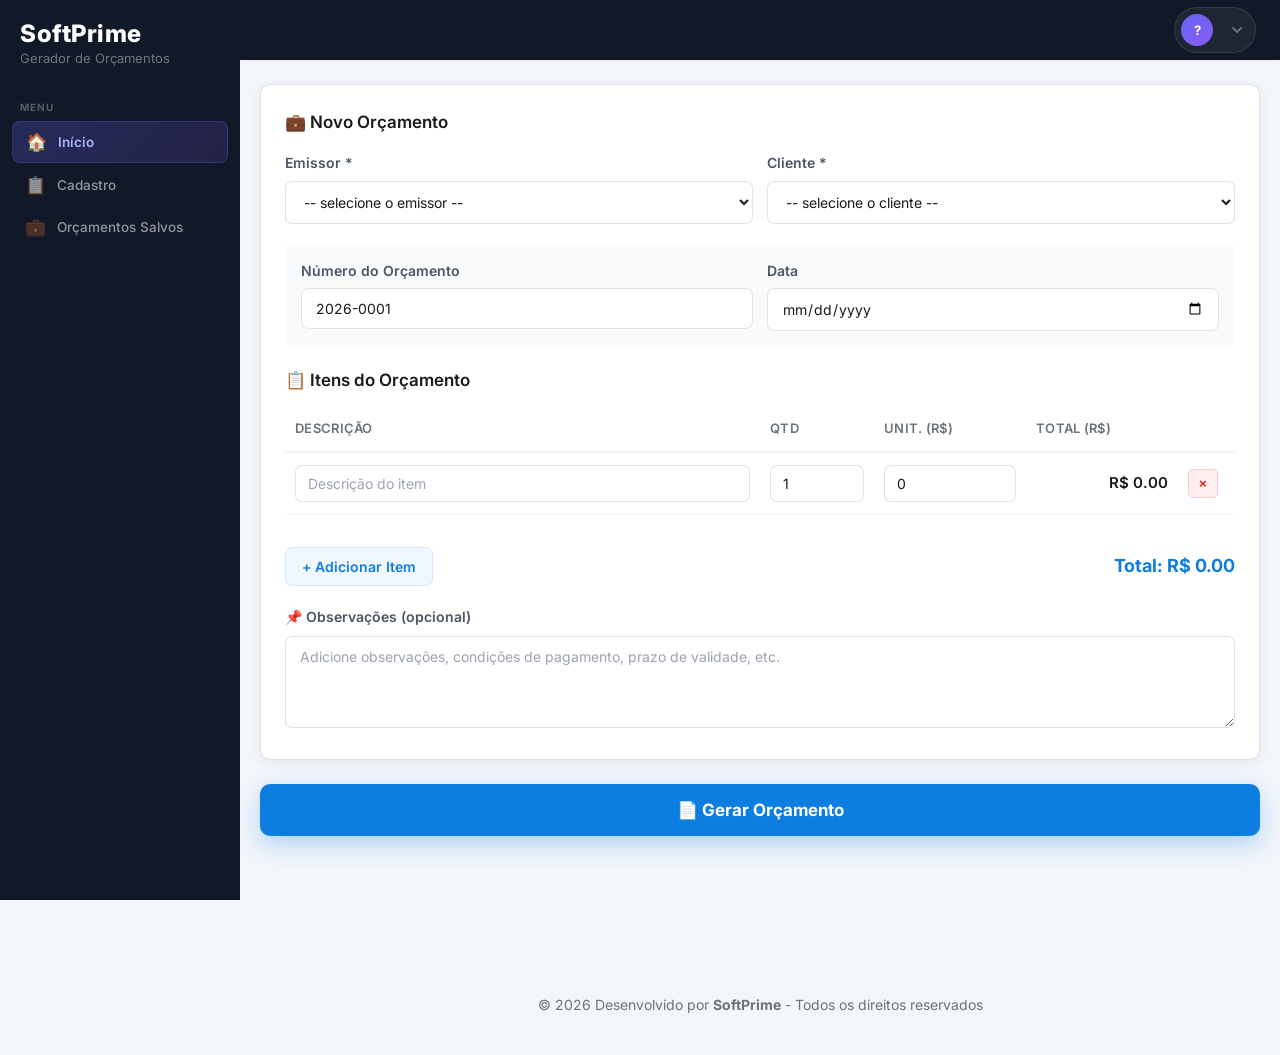
==== index.html @ 46380112 "fix: header mobile corrigido" ====
<!doctype html>
<html lang="pt-BR">
<head>
  <meta charset="utf-8" />
  <meta name="viewport" content="width=device-width,initial-scale=1" />
  <meta name="description" content="Gerador de Orçamentos Profissional - Crie orçamentos personalizados de forma rápida e fácil" />
  <meta name="theme-color" content="#0d7de0" />
  <title>Gerador de Orçamentos — SoftPrime</title>

  <link href="https://fonts.googleapis.com/css2?family=Inter:wght@300;400;500;600;700&display=swap" rel="stylesheet">
  <link rel="stylesheet" href="styles.css">
  <style>
    /* Neutraliza qualquer background branco do styles.css na sidebar */
    nav.sidebar, .sidebar, .sidebar * { background-color: transparent; }
    nav.sidebar, .sidebar { background: #111827 !important; }
  </style>

  <style>
    /* ============================================================
       RESET E BASE
    ============================================================ */
    * { box-sizing: border-box; }
    body { background: #f3f6fb; margin: 0; font-family: 'Inter', sans-serif; }

    /* ============================================================
       HEADER FIXO (topo fino — só no mobile / área de conteúdo)
    ============================================================ */
    .header {
      background: #111827;
      border-bottom: none;
      position: fixed;
      top: 0; left: 240px; right: 0;
      z-index: 350;
      height: 60px;
    }
    .header-row {
      display: flex;
      align-items: center;
      justify-content: space-between;
      padding: 0 24px;
      height: 100%;
    }
    .brand { display: flex; align-items: center; gap: 12px; }
    .logo { display: none; } /* logo fica na sidebar */
    .site-title {
      font-weight: 600;
      color: rgba(255,255,255,0.75);
      font-size: 15px;
    }
    .header-actions { display: flex; align-items: center; gap: 10px; }
    #userName { color: rgba(255,255,255,0.85); font-weight: 500; font-size: 14px; white-space: nowrap; }

    /* ---- Botão de perfil ---- */
    .profile-btn {
      display: inline-flex; align-items: center; gap: 9px;
      padding: 6px 12px 6px 6px;
      background: rgba(255,255,255,0.06); border: 1px solid rgba(255,255,255,0.10);
      border-radius: 30px; cursor: pointer; font-family: inherit;
      transition: all 0.2s; color: rgba(255,255,255,0.85);
    }
    .profile-btn:hover { background: rgba(255,255,255,0.10); border-color: rgba(255,255,255,0.2); }
    .profile-avatar {
      width: 32px; height: 32px; border-radius: 50%;
      background: linear-gradient(135deg, #6366f1, #8b5cf6);
      color: #fff; font-size: 13px; font-weight: 700;
      display: flex; align-items: center; justify-content: center;
      flex-shrink: 0; letter-spacing: -0.5px;
    }
    .profile-btn span#userName { font-size: 13.5px; font-weight: 600; max-width: 160px; overflow: hidden; text-overflow: ellipsis; white-space: nowrap; }
    .btn-ghost { background: transparent !important; color: rgba(255,255,255,0.6) !important; border: none !important; }
    .btn-ghost:hover { background: rgba(255,255,255,0.08) !important; color: #fff !important; }

    /* ---- Toggle senha no modal de perfil ---- */
    .pwd-toggle {
      position: absolute; right: 12px; top: 50%; transform: translateY(-50%);
      background: none; border: none; cursor: pointer; color: #9ca3af;
      padding: 4px; display: flex; align-items: center; transition: color 0.2s;
    }
    .pwd-toggle:hover { color: #374151; }

    /* ============================================================
       LAYOUT PRINCIPAL COM SIDEBAR ESTILO VISITECH
    ============================================================ */
    .app-layout {
      display: flex;
      padding-top: 60px;
      min-height: 100vh;
    }

    /* SIDEBAR — dark, fixa, estilo Visitech */
    .sidebar {
      width: 240px;
      min-width: 240px;
      background: #111827 !important;
      border-right: none;
      position: fixed;
      top: 0; left: 0; bottom: 0;
      display: flex;
      flex-direction: column;
      z-index: 300;
      overflow-y: auto;
    }

    /* Logo dentro da sidebar */
    .sidebar-brand {
      display: flex;
      align-items: center;
      gap: 12px;
      padding: 20px 20px 16px;
      border-bottom: none;
      flex-shrink: 0;
    }
    .sidebar-logo-icon {
      width: 42px; height: 42px;
      background: linear-gradient(135deg, #6366f1, #8b5cf6);
      border-radius: 10px;
      display: flex; align-items: center; justify-content: center;
      font-size: 20px;
      box-shadow: 0 4px 14px rgba(99,102,241,0.4);
      flex-shrink: 0;
    }
    .sidebar-logo-text { line-height: 1.2; }
    .sidebar-logo-text strong {
      display: block; font-size: 15px; font-weight: 800;
      color: #fff; letter-spacing: 0.5px;
    }
    .sidebar-logo-text small {
      font-size: 11px; color: rgba(255,255,255,0.4); font-weight: 400;
    }

    .sidebar-nav { padding: 16px 12px; flex: 1; }
    .sidebar-section-label {
      font-size: 10px; font-weight: 700;
      color: rgba(255,255,255,0.3);
      text-transform: uppercase; letter-spacing: 1px;
      padding: 0 8px; margin-bottom: 6px; margin-top: 16px;
    }
    .sidebar-section-label:first-child { margin-top: 0; }

    .sidebar-btn {
      display: flex; align-items: center; gap: 11px;
      width: 100%; padding: 10px 12px; border-radius: 8px;
      border: none; background: transparent;
      color: rgba(255,255,255,0.55);
      font-size: 13.5px; font-weight: 500; cursor: pointer;
      font-family: inherit; transition: all 0.18s; text-align: left;
      margin-bottom: 2px;
    }
    .sidebar-btn:hover {
      background: rgba(255,255,255,0.07);
      color: rgba(255,255,255,0.9);
    }
    .sidebar-btn.active {
      background: linear-gradient(135deg, rgba(99,102,241,0.25), rgba(139,92,246,0.15));
      color: #a5b4fc;
      font-weight: 600;
      border: 1px solid rgba(99,102,241,0.25);
    }
    .nav-icon { font-size: 17px; width: 22px; text-align: center; flex-shrink: 0; }

    /* Perfil na base da sidebar */
    .sidebar-footer {
      padding: 14px 16px;
      border-top: 1px solid rgba(255,255,255,0.06);
      display: flex; align-items: center; gap: 10px;
      flex-shrink: 0;
    }
    .sidebar-footer-avatar {
      width: 36px; height: 36px; border-radius: 50%;
      background: linear-gradient(135deg, #6366f1, #8b5cf6);
      color: #fff; font-size: 13px; font-weight: 700;
      display: flex; align-items: center; justify-content: center;
      flex-shrink: 0;
    }
    .sidebar-footer-info { flex: 1; min-width: 0; }
    .sidebar-footer-name {
      font-size: 13px; font-weight: 600; color: rgba(255,255,255,0.85);
      white-space: nowrap; overflow: hidden; text-overflow: ellipsis;
    }
    .sidebar-footer-role {
      font-size: 11px; color: rgba(255,255,255,0.35);
    }
    .sidebar-logout-btn {
      background: none; border: none; cursor: pointer;
      color: rgba(255,255,255,0.35); font-size: 16px; padding: 4px;
      transition: color 0.2s; border-radius: 6px; flex-shrink: 0;
    }
    .sidebar-logout-btn:hover { color: #f87171; background: rgba(248,113,113,0.1); }

    /* CONTEÚDO */
    .main-content { margin-left: 240px; flex: 1; min-width: 0; }

    /* TELAS (SPA) */
    .screen { display: none; padding: 24px 20px 48px; max-width: 1100px; margin: 0 auto; }
    .screen.active { display: block; }

    /* ============================================================
       BOTÕES
    ============================================================ */
    .btn {
      display: inline-flex; align-items: center; justify-content: center; gap: 6px;
      padding: 10px 16px; border-radius: 7px; border: 1px solid rgba(20,30,40,0.12);
      background: #fff; color: #1a1a1a; font-weight: 600; font-size: 14px;
      cursor: pointer; transition: all 0.2s ease; font-family: inherit; white-space: nowrap;
    }
    .btn:hover { transform: translateY(-1px); box-shadow: 0 4px 20px rgba(20,30,40,0.12); }
    .btn-ghost  { background: transparent; }
    .btn-ghost:hover { background: #f9fafb; }
    .btn-outline:hover { border-color: #0d7de0; color: #0d7de0; }
    .btn-primary { background: #0d7de0; color: #fff; border: none; box-shadow: 0 4px 12px rgba(13,125,224,0.25); }
    .btn-primary:hover { background: #0a5fb8; box-shadow: 0 6px 20px rgba(13,125,224,0.35); }

    /* ============================================================
       CARDS
    ============================================================ */
    .card {
      background: #fff; border-radius: 10px; padding: 24px;
      border: 1px solid rgba(20,30,40,0.12);
      box-shadow: 0 2px 12px rgba(20,30,40,0.08); margin-bottom: 20px;
    }
    .card h4 { margin: 0 0 16px; font-size: 17px; font-weight: 600; color: #1a1a1a; }

    /* ============================================================
       FORMULÁRIOS
    ============================================================ */
    .form-grid { display: grid; grid-template-columns: repeat(2,1fr); gap: 14px; }
    .form-grid > div { position: relative; }
    .form-grid .full { grid-column: 1 / -1; }

    input, textarea, select {
      width: 100%; padding: 11px 14px; border-radius: 7px;
      border: 1.5px solid rgba(20,30,40,0.12); background: #fff;
      color: #1a1a1a; font-size: 14px; font-family: inherit; transition: all 0.2s ease;
    }
    input::placeholder, textarea::placeholder { color: #9ca3af; }
    input:focus, textarea:focus, select:focus {
      outline: none; border-color: #0d7de0;
      box-shadow: 0 0 0 3px rgba(13,125,224,0.10);
    }
    textarea { resize: vertical; min-height: 80px; }

    .form-actions { grid-column: 1/-1; display: flex; gap: 10px; margin-top: 8px; }
    .form-actions .btn { flex: 1; }

    .logo-section { margin-bottom: 20px; padding-bottom: 16px; border-bottom: 1px solid #e5e7eb; }
    .logo-section label { display: block; font-size: 14px; font-weight: 600; color: #374151; margin-bottom: 8px; }

    /* ============================================================
       DOIS FORMULÁRIOS LADO A LADO (tela início)
    ============================================================ */
    .two-col-forms { display: grid; grid-template-columns: 1fr 1fr; gap: 20px; }

    /* ============================================================
       HEADER AZUL (Cadastro e Orçamentos)
    ============================================================ */
    .screen-hero {
      background: linear-gradient(135deg, #0a1628 0%, #0d2b5e 55%, #0d7de0 100%);
      border-radius: 12px; padding: 28px 28px 24px; margin-bottom: 24px;
      position: relative; overflow: hidden;
    }
    .screen-hero::before {
      content: ''; position: absolute; top: -30px; right: -30px;
      width: 160px; height: 160px;
      background: radial-gradient(circle, rgba(255,255,255,0.06) 0%, transparent 70%);
      border-radius: 50%;
    }
    .screen-hero h2 { color: #fff; font-size: 22px; font-weight: 700; margin: 0 0 4px; position: relative; z-index: 1; }
    .screen-hero p  { color: rgba(180,210,255,0.8); font-size: 13px; margin: 0; position: relative; z-index: 1; }
    .hero-stats { display: flex; gap: 12px; margin-top: 18px; position: relative; z-index: 1; flex-wrap: wrap; }
    .hero-stat { background: rgba(255,255,255,0.10); border: 1px solid rgba(255,255,255,0.13); border-radius: 10px; padding: 10px 20px; }
    .hero-stat-value { color: #fff; font-size: 20px; font-weight: 700; }
    .hero-stat-label { color: rgba(180,210,255,0.7); font-size: 11px; margin-top: 2px; }

    /* ============================================================
       LISTAS DE CADASTRO
    ============================================================ */
    .cadastro-grid { display: grid; grid-template-columns: 1fr 1fr; gap: 20px; }

    .list { list-style: none; padding: 0; margin: 0; }
    .list li {
      padding: 14px 16px; border-radius: 8px;
      border: 1px solid rgba(20,30,40,0.10); margin-bottom: 10px;
      background: #fff; display: flex; justify-content: space-between;
      align-items: flex-start; gap: 12px; transition: all 0.2s ease;
    }
    .list li:hover { box-shadow: 0 2px 12px rgba(20,30,40,0.08); border-color: #d1d5db; }
    .list li strong { display: block; font-size: 14px; margin-bottom: 3px; color: #1a1a1a; }
    .list li .meta { color: #6b7278; font-size: 13px; }
    .list li .quote-actions { display: flex; gap: 6px; flex-wrap: wrap; flex-shrink: 0; }
    .list li button { font-size: 13px; padding: 6px 11px; }

    /* ============================================================
       TELA ORÇAMENTOS — layout dois cols
    ============================================================ */
    .quotes-layout { display: grid; grid-template-columns: 240px 1fr; gap: 20px; align-items: flex-start; }

    .qs-filters-card {
      background: #fff; border: 1px solid rgba(20,30,40,0.12);
      border-radius: 10px; padding: 18px;
      box-shadow: 0 2px 12px rgba(20,30,40,0.08); margin-bottom: 14px;
    }
    .qs-filter-title { font-size: 11px; font-weight: 700; color: #64748b; text-transform: uppercase; letter-spacing: 0.6px; margin-bottom: 10px; }

    .sp-filter-chips { display: flex; flex-direction: column; gap: 6px; }
    .sp-chip {
      padding: 5px 12px; background: #fff; border: 1.5px solid #e2e8f0;
      border-radius: 20px; font-size: 12px; font-weight: 500; color: #475569;
      cursor: pointer; transition: all 0.15s; font-family: inherit;
      white-space: normal; word-break: break-word; text-align: left;
      width: 100%; display: block;
    }
    .sp-chip:hover { border-color: #0d7de0; color: #0d7de0; }
    .sp-chip.active { background: #0d7de0; color: #fff; border-color: #0d7de0; box-shadow: 0 2px 8px rgba(13,125,224,0.25); }

    .sp-filter-clear {
      margin-top: 10px; padding: 7px 14px; background: #fee2e2; color: #dc2626;
      border: 1px solid #fecaca; border-radius: 8px; font-size: 12px; font-weight: 600;
      cursor: pointer; font-family: inherit; width: 100%;
    }
    .sp-filter-clear:hover { background: #fecaca; }

    .qs-search-card {
      background: #fff; border: 1px solid rgba(20,30,40,0.12);
      border-radius: 10px; padding: 14px 16px 10px; margin-bottom: 14px;
      box-shadow: 0 2px 12px rgba(20,30,40,0.08);
    }
    .sp-search-box {
      display: flex; align-items: center; background: #f9fafb;
      border: 1.5px solid #e2e8f0; border-radius: 10px; padding: 0 14px; gap: 8px; transition: all 0.2s;
    }
    .sp-search-box:focus-within { border-color: #0d7de0; box-shadow: 0 0 0 3px rgba(13,125,224,0.10); background: #fff; }
    .sp-search-box > span { color: #94a3b8; font-size: 15px; flex-shrink: 0; }
    .sp-search-input {
      flex: 1; border: none; outline: none; background: transparent;
      padding: 11px 0; font-size: 13.5px; color: #1e293b; font-family: inherit;
    }
    .sp-search-input::placeholder { color: #94a3b8; }
    .sp-search-clear { background: none; border: none; color: #94a3b8; cursor: pointer; font-size: 13px; padding: 3px 5px; border-radius: 4px; display: none; }
    .sp-search-clear:hover { color: #475569; background: #f1f5f9; }
    .sp-results-info { margin-top: 8px; font-size: 11.5px; color: #94a3b8; min-height: 16px; }

    .sp-empty {
      display: flex; flex-direction: column; align-items: center;
      justify-content: center; padding: 60px 20px; color: #94a3b8; text-align: center; gap: 12px;
      background: #fff; border-radius: 10px; border: 1px solid rgba(20,30,40,0.10);
    }
    .sp-empty-icon { width: 64px; height: 64px; background: #f8fafc; border: 2px dashed #e2e8f0; border-radius: 16px; display: flex; align-items: center; justify-content: center; font-size: 28px; }
    .sp-empty h4 { margin: 0; font-size: 15px; color: #64748b; font-weight: 600; }
    .sp-empty p  { margin: 0; font-size: 13px; }

    .sp-card {
      background: #fff; border: 1.5px solid #e8edf5; border-radius: 12px;
      padding: 16px 18px; margin-bottom: 10px; cursor: pointer;
      transition: all 0.22s; position: relative; overflow: hidden;
    }
    .sp-card::before { content: ''; position: absolute; left: 0; top: 0; bottom: 0; width: 3px; background: linear-gradient(180deg,#0d7de0,#0a5fb8); border-radius: 3px 0 0 3px; transform: scaleY(0); transition: transform 0.22s; }
    .sp-card:hover { border-color: #bfdbfe; box-shadow: 0 4px 20px rgba(13,125,224,0.10); transform: translateX(3px); }
    .sp-card:hover::before { transform: scaleY(1); }
    .sp-card-top { display: flex; align-items: center; justify-content: space-between; margin-bottom: 10px; }
    .sp-card-num { font-size: 13px; font-weight: 700; color: #0d7de0; }
    .sp-card-total { background: linear-gradient(135deg,#ecfdf5,#d1fae5); color: #065f46; font-size: 12px; font-weight: 700; padding: 3px 10px; border-radius: 20px; border: 1px solid #a7f3d0; }
    .sp-card-parties { display: flex; flex-direction: column; gap: 4px; margin-bottom: 10px; }
    .sp-card-party { display: flex; align-items: center; gap: 6px; font-size: 12.5px; }
    .sp-card-party-label { color: #94a3b8; font-size: 10.5px; font-weight: 600; text-transform: uppercase; letter-spacing: 0.5px; min-width: 32px; }
    .sp-card-party-name { color: #1e293b; font-weight: 500; white-space: nowrap; overflow: hidden; text-overflow: ellipsis; max-width: 380px; }
    .sp-card-footer { display: flex; align-items: center; justify-content: space-between; }
    .sp-card-date { font-size: 11px; color: #94a3b8; }
    .sp-card-btns { display: flex; gap: 4px; }
    .sp-card-btn { padding: 5px 9px; font-size: 11px; font-weight: 600; border-radius: 6px; border: 1px solid #e2e8f0; background: #f8fafc; color: #475569; cursor: pointer; transition: all 0.15s; font-family: inherit; }
    .sp-card-btn:hover { background: #e2e8f0; color: #1e293b; }
    .sp-card-btn.view { color: #0d7de0; border-color: #bfdbfe; background: #eff6ff; }
    .sp-card-btn.view:hover { background: #dbeafe; }
    .sp-card-btn.del { color: #dc2626; border-color: #fecaca; background: #fff5f5; }
    .sp-card-btn.del:hover { background: #fee2e2; }

    /* ============================================================
       ITENS DO ORÇAMENTO
    ============================================================ */
    .items-wrap { margin-top: 16px; }
    .items-table { width: 100%; border-collapse: collapse; margin-bottom: 16px; }
    .items-table thead th { font-weight: 600; text-align: left; padding: 12px 10px; color: #6b7278; border-bottom: 2px solid #f3f4f6; font-size: 13px; text-transform: uppercase; letter-spacing: 0.3px; }
    .items-table td { padding: 12px 10px; border-bottom: 1px solid #f3f4f6; vertical-align: middle; }
    .items-table input { padding: 9px 12px; font-size: 14px; }
    .items-table td:nth-child(4) { text-align: right; font-weight: 600; }
    .items-table .del-item { background: #fee; color: #dc2626; border: 1px solid #fecaca; padding: 6px 10px; border-radius: 5px; cursor: pointer; font-weight: 600; }
    .items-table .del-item:hover { background: #fecaca; }

    .row-between { display: flex; align-items: center; justify-content: space-between; margin-top: 16px; gap: 16px; flex-wrap: wrap; }
    .total { font-size: 18px; font-weight: 700; color: #0d7de0; }

    .generate-wrap { margin: 24px 0 32px; }
    .btn-generate { width: 100%; padding: 16px 24px; border-radius: 10px; font-size: 17px; font-weight: 700; display: flex; align-items: center; justify-content: center; gap: 8px; box-shadow: 0 8px 24px rgba(13,125,224,0.3); }
    .btn-generate:hover { transform: translateY(-2px); box-shadow: 0 12px 32px rgba(13,125,224,0.4); }

    /* Oculta seção legada */
    .section-quotes-main { display: none !important; }
    #issuerCancelBtn, #clientCancelBtn, #cancelEditBtn { display: none; }

    /* ============================================================
       MODAL
    ============================================================ */
    .modal { position: fixed; inset: 0; display: flex; align-items: center; justify-content: center; background: rgba(0,0,0,0.5); z-index: 1000; padding: 20px; }
    .modal.hidden { display: none; }
    .modal-box { width: 100%; max-width: 900px; max-height: 90vh; overflow-y: auto; background: #fff; border-radius: 12px; padding: 24px; box-shadow: 0 20px 60px rgba(0,0,0,0.3); position: relative; }
    .modal-close { position: absolute; right: 16px; top: 16px; border: none; background: #f3f4f6; width: 32px; height: 32px; border-radius: 50%; font-size: 20px; cursor: pointer; display: flex; align-items: center; justify-content: center; }
    .modal-close:hover { background: #e5e7eb; }
    .modal-actions { margin-top: 20px; display: flex; gap: 10px; justify-content: flex-end; }

    /* ============================================================
       FOOTER
    ============================================================ */
    .footer { text-align: center; color: #6b7278; padding: 24px 16px; font-size: 14px; margin-top: 40px; border-top: none !important; }

    /* ============================================================
       RESPONSIVO
    ============================================================ */
    @media (max-width: 960px) {
      .header { left: 72px; }
      .sidebar { width: 72px; min-width: 72px; }
      .sidebar-btn span:not(.nav-icon) { display: none; }
      .sidebar-section-label { display: none; }
      .sidebar-btn { justify-content: center; padding: 10px; }
      .sidebar-brand { padding: 14px; justify-content: center; }
      .sidebar-logo-text { display: none; }
      .sidebar-footer-info { display: none; }
      .main-content { margin-left: 72px; }
      .two-col-forms, .cadastro-grid { grid-template-columns: 1fr; }
      .quotes-layout { grid-template-columns: 1fr; }
    }
    @media (max-width: 600px) {
      .header { left: 0 !important; height: 56px; z-index: 350; }
      .header-row { padding: 0 12px; }
      .app-layout { padding-top: 56px; }
      .profile-btn span#userName { display: none; }
      .profile-btn { padding: 6px 10px; gap: 6px; }
      .sidebar {
        display: flex !important;
        transform: translateX(-100%);
        transition: transform 0.3s ease;
        z-index: 400;
        width: 240px !important;
        min-width: 240px !important;
      }
      .sidebar.mobile-open { transform: translateX(0); }
      .sidebar-btn span:not(.nav-icon) { display: inline !important; }
      .sidebar-section-label { display: block !important; }
      .sidebar-btn { justify-content: flex-start !important; padding: 10px 14px !important; }
      .sidebar-brand { padding: 20px 16px !important; justify-content: flex-start !important; }
      .sidebar-logo-text { display: block !important; }
      .main-content { margin-left: 0; }
      .form-grid { grid-template-columns: 1fr; }
      .screen { padding: 16px 12px 40px; }
      .hamburger-btn {
        display: flex !important;
        align-items: center; justify-content: center;
        background: none; border: none; cursor: pointer;
        color: #fff; padding: 8px; margin-right: 8px; border-radius: 8px;
      }
      .hamburger-btn:hover { background: rgba(255,255,255,0.08); }
      .sidebar-overlay {
        display: block !important;
        position: fixed; inset: 0;
        background: rgba(0,0,0,0.55);
        z-index: 399; opacity: 0; pointer-events: none; transition: opacity 0.3s;
      }
      .sidebar-overlay.visible { opacity: 1; pointer-events: all; }
    }
    .hamburger-btn { display: none; }
    .sidebar-overlay { display: none; }
  </style>
</head>
<body>

  <!-- ========== HEADER (barra topo do conteúdo) ========== -->
  <header class="header">
    <div class="header-row">
      <div class="brand">
        <button class="hamburger-btn" id="hamburgerBtn" title="Menu">
          <svg width="22" height="22" viewBox="0 0 24 24" fill="none" stroke="currentColor" stroke-width="2.2" stroke-linecap="round">
            <line x1="3" y1="6" x2="21" y2="6"/><line x1="3" y1="12" x2="21" y2="12"/><line x1="3" y1="18" x2="21" y2="18"/>
          </svg>
        </button>
      </div>
      <div class="header-actions">
        <button class="profile-btn" id="profileBtn" title="Meu Perfil">
          <div class="profile-avatar" id="profileAvatar">?</div>
          <span id="userName"></span>
          <svg width="12" height="12" viewBox="0 0 12 12" fill="none" style="opacity:0.4;flex-shrink:0;">
            <path d="M2 4l4 4 4-4" stroke="currentColor" stroke-width="1.8" stroke-linecap="round" stroke-linejoin="round"/>
          </svg>
        </button>
      </div>
    </div>
  </header>

  <!-- ========== APP LAYOUT ========== -->
  <!-- Overlay mobile -->
  <div class="sidebar-overlay" id="sidebarOverlay"></div>

  <div class="app-layout">

    <!-- SIDEBAR ESTILO VISITECH -->
    <nav class="sidebar">

      <!-- Logo / Brand -->
      <div class="sidebar-brand">
        <div class="sidebar-logo-text">
          <strong style="font-size:24px;letter-spacing:0.5px;">SoftPrime</strong>
          <small style="font-size:13px;">Gerador de Orçamentos</small>
        </div>
      </div>

      <!-- Navegação -->
      <div class="sidebar-nav">
        <div class="sidebar-section-label">Menu</div>

        <button class="sidebar-btn active" id="navHome" onclick="showScreen('home')">
          <span class="nav-icon">🏠</span>
          <span>Início</span>
        </button>

        <button class="sidebar-btn" id="navCadastro" onclick="showScreen('cadastro')">
          <span class="nav-icon">📋</span>
          <span>Cadastro</span>
        </button>

        <button class="sidebar-btn" id="navOrcamentos" onclick="showScreen('orcamentos')">
          <span class="nav-icon">💼</span>
          <span>Orçamentos Salvos</span>
        </button>
      </div>

    </nav>

    <!-- CONTEÚDO -->
    <div class="main-content">

      <!-- ====================================================
           TELA: INÍCIO
      ==================================================== -->
      <div id="screenHome" class="screen active">

        <!-- Card: Novo Orçamento -->
        <div class="card">
          <h4>💼 Novo Orçamento</h4>
          <div class="form-grid" style="margin-bottom:20px;">
            <div>
              <label for="selectIssuer" style="display:block;margin-bottom:6px;font-weight:600;font-size:14px;color:#4b5563;">Emissor *</label>
              <select id="selectIssuer" required><option value="">-- selecione o emissor --</option></select>
            </div>
            <div>
              <label for="selectClient" style="display:block;margin-bottom:6px;font-weight:600;font-size:14px;color:#4b5563;">Cliente *</label>
              <select id="selectClient" required><option value="">-- selecione o cliente --</option></select>
            </div>
          </div>
          <div class="form-grid" style="margin-bottom:20px;padding:16px;background:#f9fafb;border-radius:8px;">
            <div>
              <label for="quoteNumber" style="display:block;margin-bottom:6px;font-weight:600;font-size:14px;color:#4b5563;">Número do Orçamento</label>
              <input id="quoteNumber" placeholder="Gerado automaticamente" readonly />
            </div>
            <div>
              <label for="quoteDate" style="display:block;margin-bottom:6px;font-weight:600;font-size:14px;color:#4b5563;">Data</label>
              <input id="quoteDate" type="date" placeholder="Data atual" />
            </div>
          </div>
          <div class="items-wrap">
            <h4 style="margin-bottom:12px;">📋 Itens do Orçamento</h4>
            <div style="overflow-x:auto;">
              <table class="items-table" id="itemsTable">
                <thead><tr>
                  <th style="width:50%">Descrição</th>
                  <th style="width:12%">Qtd</th>
                  <th style="width:16%">Unit. (R$)</th>
                  <th style="width:16%">Total (R$)</th>
                  <th style="width:6%"></th>
                </tr></thead>
                <tbody id="itemsBody"></tbody>
              </table>
            </div>
            <div class="row-between" style="margin-top:16px;">
              <button id="addItemBtn" class="btn" style="border-color:#d1e7ff;color:#0d7de0;background:#f0f7ff;">+ Adicionar Item</button>
              <div class="total">Total: R$ <strong><span id="grandTotal">0.00</span></strong></div>
            </div>
          </div>
          <div style="margin-top:20px;">
            <label for="notes" style="display:block;margin-bottom:8px;font-weight:600;font-size:14px;color:#4b5563;">📌 Observações (opcional)</label>
            <textarea id="notes" rows="4" placeholder="Adicione observações, condições de pagamento, prazo de validade, etc."></textarea>
          </div>
        </div>

        <div class="generate-wrap">
          <button id="saveQuoteBtn" class="btn btn-primary btn-generate">📄 Gerar Orçamento</button>
          <button id="cancelEditBtn" class="btn btn-outline" style="width:100%;margin-top:12px;">Cancelar Edição</button>
        </div>

        <!-- Seção oculta — mantida para compatibilidade com app.js -->
        <section class="card section-quotes-main">
          <ul id="quotesList" class="list"></ul>
          <input type="text" id="quotesSearch" style="display:none;" />
          <button id="clearSearch" style="display:none;"></button>
          <div id="filterResultsCount" style="display:none;"></div>
        </section>
      </div>

      <!-- ====================================================
           TELA: CADASTRO
      ==================================================== -->
      <div id="screenCadastro" class="screen">
        <div class="screen-hero">
          <h2>📋 Cadastro</h2>
          <p>Gerencie seus emissores e clientes cadastrados</p>
          <div class="hero-stats">
            <div class="hero-stat">
              <div class="hero-stat-value" id="totalIssuers">0</div>
              <div class="hero-stat-label">Emissores</div>
            </div>
            <div class="hero-stat">
              <div class="hero-stat-value" id="totalClients">0</div>
              <div class="hero-stat-label">Clientes</div>
            </div>
          </div>
        </div>

        <!-- Logo do Emissor — largura total, acima dos dois formulários -->
        <div class="card" style="margin-bottom:20px;">
          <h4>🖼️ Logotipo do Emissor</h4>
          <div class="logo-section" style="margin-top:8px;display:flex;align-items:center;gap:20px;flex-wrap:wrap;">
            <div>
              <label for="issuerLogo" style="font-size:13px;color:#6b7280;">Imagem até 4mb (PNG, JPG)</label>
              <input type="file" id="issuerLogo" accept="image/*" aria-label="Logotipo do emissor" style="margin-top:8px;display:block;" />
            </div>
            <div id="issuerLogoPreview" style="display:none;align-items:center;gap:10px;">
              <img id="issuerLogoImg" src="" alt="Logo preview" style="max-height:72px;max-width:220px;border-radius:6px;border:1px solid #e5e7eb;padding:4px;" />
              <button type="button" id="removeLogoBtn" style="color:#dc2626;background:none;border:none;cursor:pointer;font-size:13px;white-space:nowrap;">✕ Remover</button>
            </div>
          </div>
        </div>

        <div class="cadastro-grid">
          <!-- Coluna Emissor: form + lista -->
          <div>
            <!-- Form Emissor -->
            <div class="card" style="margin-bottom:16px;">
              <h4>📝 Dados do Emissor</h4>
              <form id="issuerForm" class="form-grid" autocomplete="off" style="margin-top:12px;">
                <div class="full"><input id="issuerName" placeholder="Nome / Razão social *" required aria-label="Nome do emissor" /></div>
                <div><input id="issuerCnpjCpf" placeholder="CPF / CNPJ" aria-label="CPF ou CNPJ do emissor" /></div>
                <div><input id="issuerPhone" placeholder="Telefone" type="tel" aria-label="Telefone do emissor" /></div>
                <div class="full"><textarea id="issuerAddress" placeholder="Endereço completo" rows="2" aria-label="Endereço do emissor"></textarea></div>
                <div class="form-actions">
                  <button id="issuerSubmitBtn" class="btn btn-primary" type="submit">Adicionar Emissor</button>
                  <button id="issuerCancelBtn" class="btn btn-outline" type="button">Cancelar</button>
                </div>
              </form>
            </div>
            <!-- Lista Emissores -->
            <div class="card" style="margin-bottom:0;">
              <h4>🏢 Emissores Cadastrados</h4>
              <ul id="issuerList" class="list"></ul>
            </div>
          </div>

          <!-- Coluna Cliente: form + lista -->
          <div>
            <!-- Form Cliente -->
            <div class="card" style="margin-bottom:16px;">
              <h4>👤 Dados do Cliente</h4>
              <form id="clientForm" class="form-grid" autocomplete="off" style="margin-top:12px;">
                <div class="full"><input id="clientName" placeholder="Nome / Empresa *" required aria-label="Nome do cliente" /></div>
                <div><input id="clientCnpjCpf" placeholder="CPF / CNPJ" aria-label="CPF ou CNPJ do cliente" /></div>
                <div><input id="clientPhone" placeholder="Telefone" type="tel" aria-label="Telefone do cliente" /></div>
                <div class="full"><textarea id="clientAddress" placeholder="Endereço completo" rows="2" aria-label="Endereço do cliente"></textarea></div>
                <div class="form-actions">
                  <button id="clientSubmitBtn" class="btn btn-primary" type="submit">Adicionar Cliente</button>
                  <button id="clientCancelBtn" class="btn btn-outline" type="button">Cancelar</button>
                </div>
              </form>
            </div>
            <!-- Lista Clientes -->
            <div class="card" style="margin-bottom:0;">
              <h4>👤 Clientes Cadastrados</h4>
              <ul id="clientList" class="list"></ul>
            </div>
          </div>
        </div>
      </div>

      <!-- ====================================================
           TELA: ORÇAMENTOS SALVOS
      ==================================================== -->
      <div id="screenOrcamentos" class="screen">
        <div class="screen-hero">
          <h2>💼 Orçamentos Salvos</h2>
          <p>Gerencie todos os seus orçamentos</p>
        </div>

        <div class="quotes-layout">
          <!-- Sidebar filtros -->
          <div>
            <div class="qs-filters-card">
              <div class="qs-filter-title">🏢 Filtrar por Emissor</div>
              <div class="sp-filter-chips" id="spIssuerChips"></div>
            </div>
            <div class="qs-filters-card">
              <div class="qs-filter-title">👤 Filtrar por Cliente</div>
              <div class="sp-filter-chips" id="spClientChips"></div>
            </div>
            <button class="sp-filter-clear" id="spFilterClear" style="display:none;">✕ Limpar filtros</button>
          </div>

          <!-- Lista -->
          <div>
            <div class="qs-search-card">
              <div class="sp-search-box">
                <span>🔍</span>
                <input type="text" class="sp-search-input" id="spSearch" placeholder="Pesquisar por número, cliente, emissor, valor (ex: 250)..." autocomplete="off" />
                <button class="sp-search-clear" id="spClear">✕</button>
              </div>
              <div class="sp-results-info" id="spResultsInfo"></div>
            </div>
            <div id="spList">
              <div class="sp-empty">
                <div class="sp-empty-icon">📭</div>
                <h4>Nenhum orçamento ainda</h4>
                <p>Crie seu primeiro orçamento na tela Início</p>
              </div>
            </div>
          </div>
        </div>
      </div>

      <footer class="footer">
        <p>© 2026 Desenvolvido por <strong>SoftPrime</strong> - Todos os direitos reservados</p>
      </footer>
    </div>
  </div>

  <!-- ========== DROPDOWN MENU PERFIL (estilo Visitech) ========== -->
  <div id="profileDropdown" style="
    display:none; position:fixed; top:60px; right:16px; z-index:9999;
    background:#1f2937; border:1px solid rgba(255,255,255,0.10);
    border-radius:12px; box-shadow:0 8px 32px rgba(0,0,0,0.45);
    min-width:220px; overflow:hidden;
    animation: dropIn 0.18s cubic-bezier(0.22,1,0.36,1) both;
  ">
    <style>
      @keyframes dropIn { from { opacity:0; transform:translateY(-8px) scale(0.97); } to { opacity:1; transform:translateY(0) scale(1); } }
      .pd-header { padding:14px 16px; background:linear-gradient(135deg,#6366f1,#8b5cf6); display:flex; align-items:center; gap:10px; }
      .pd-avatar { width:36px;height:36px;border-radius:50%;background:rgba(255,255,255,0.2);color:#fff;font-size:14px;font-weight:700;display:flex;align-items:center;justify-content:center;flex-shrink:0;border:2px solid rgba(255,255,255,0.3); }
      .pd-name { font-size:13.5px;font-weight:700;color:#fff;white-space:nowrap;overflow:hidden;text-overflow:ellipsis; }
      .pd-email { font-size:11px;color:rgba(255,255,255,0.65);white-space:nowrap;overflow:hidden;text-overflow:ellipsis;margin-top:1px; }
      .pd-divider { height:1px;background:rgba(255,255,255,0.07);margin:0; }
      .pd-item { display:flex;align-items:center;gap:12px;width:100%;padding:12px 16px;background:none;border:none;font-family:inherit;font-size:13.5px;font-weight:500;color:rgba(255,255,255,0.75);cursor:pointer;transition:all 0.15s;text-align:left; }
      .pd-item:hover { background:rgba(255,255,255,0.06);color:#fff; }
      .pd-item svg { flex-shrink:0;opacity:0.6; }
      .pd-item:hover svg { opacity:1; }
      .pd-item.danger { color:#f87171; }
      .pd-item.danger:hover { background:rgba(248,113,113,0.08);color:#fca5a5; }
      .pd-item.danger svg { opacity:0.7; }
    </style>

    <!-- Cabeçalho com gradiente -->
    <div class="pd-header">
      <div class="pd-avatar" id="pdAvatar">?</div>
      <div style="min-width:0;">
        <div class="pd-name" id="pdName">Carregando...</div>
        <div class="pd-email" id="pdEmail"></div>
      </div>
    </div>

    <div class="pd-divider"></div>

    <!-- Opção: Meu Perfil -->
    <button class="pd-item" id="pdProfileBtn">
      <svg width="16" height="16" viewBox="0 0 24 24" fill="none" stroke="currentColor" stroke-width="2"><circle cx="12" cy="8" r="4"/><path d="M4 20c0-4 3.6-7 8-7s8 3 8 7"/></svg>
      Meu Perfil
    </button>

    <div class="pd-divider"></div>

    <!-- Opção: Sair -->
    <button class="pd-item danger" id="logoutBtn">
      <svg width="16" height="16" viewBox="0 0 24 24" fill="none" stroke="currentColor" stroke-width="2"><path d="M9 21H5a2 2 0 0 1-2-2V5a2 2 0 0 1 2-2h4"/><polyline points="16 17 21 12 16 7"/><line x1="21" y1="12" x2="9" y2="12"/></svg>
      Sair da conta
    </button>
  </div>

  <!-- ========== MODAL DE PERFIL ========== -->
  <div id="profileModal" class="modal hidden" role="dialog" aria-label="Meu Perfil">
    <div class="modal-box" style="max-width:480px;">
      <button class="modal-close" id="closeProfileModal">×</button>

      <!-- Header do perfil com gradiente -->
      <div style="margin:-24px -24px 24px;padding:28px 24px 24px;background:linear-gradient(135deg,#6366f1,#8b5cf6);border-radius:12px 12px 0 0;display:flex;align-items:center;gap:16px;">
        <div id="profileModalAvatar" style="width:64px;height:64px;border-radius:50%;background:rgba(255,255,255,0.2);color:#fff;font-size:24px;font-weight:700;display:flex;align-items:center;justify-content:center;flex-shrink:0;border:2px solid rgba(255,255,255,0.35);">?</div>
        <div>
          <div id="profileModalName" style="font-size:18px;font-weight:700;color:#fff;margin-bottom:3px;">Carregando...</div>
          <div id="profileModalEmail" style="font-size:13px;color:rgba(255,255,255,0.7);"></div>
        </div>
      </div>

      <!-- Seção: Alterar Nome de Usuário -->
      <div style="margin-bottom:20px;">
        <h4 style="font-size:13px;font-weight:700;color:#6366f1;margin:0 0 10px;text-transform:uppercase;letter-spacing:0.5px;">✏️ Nome de Usuário</h4>
        <div style="display:flex;gap:10px;">
          <input type="text" id="newUsernameInput" placeholder="Novo nome de usuário" style="flex:1;" />
          <button class="btn btn-primary" id="saveUsernameBtn" style="white-space:nowrap;padding:10px 16px;background:linear-gradient(135deg,#6366f1,#8b5cf6);border:none;">Salvar</button>
        </div>
        <div id="usernameMsg" style="margin-top:8px;font-size:13px;display:none;padding:8px 12px;border-radius:6px;"></div>
      </div>

      <div style="border-top:1px solid #f1f5f9;margin-bottom:20px;"></div>

      <!-- Seção: Alterar Senha -->
      <div style="margin-bottom:8px;">
        <h4 style="font-size:13px;font-weight:700;color:#6366f1;margin:0 0 10px;text-transform:uppercase;letter-spacing:0.5px;">🔑 Alterar Senha</h4>
        <div style="display:flex;flex-direction:column;gap:10px;">
          <div style="position:relative;">
            <input type="password" id="newPasswordInput" placeholder="Nova senha (mínimo 6 caracteres)" style="width:100%;padding-right:44px;" />
            <button type="button" class="pwd-toggle" onclick="togglePwd('newPasswordInput',this)" title="Mostrar/ocultar">
              <svg width="18" height="18" viewBox="0 0 24 24" fill="none" stroke="currentColor" stroke-width="2"><path d="M1 12s4-8 11-8 11 8 11 8-4 8-11 8-11-8-11-8z"/><circle cx="12" cy="12" r="3"/></svg>
            </button>
          </div>
          <div style="position:relative;">
            <input type="password" id="confirmPasswordInput" placeholder="Confirmar nova senha" style="width:100%;padding-right:44px;" />
            <button type="button" class="pwd-toggle" onclick="togglePwd('confirmPasswordInput',this)" title="Mostrar/ocultar">
              <svg width="18" height="18" viewBox="0 0 24 24" fill="none" stroke="currentColor" stroke-width="2"><path d="M1 12s4-8 11-8 11 8 11 8-4 8-11 8-11-8-11-8z"/><circle cx="12" cy="12" r="3"/></svg>
            </button>
          </div>
          <button class="btn btn-primary" id="savePasswordBtn" style="width:100%;padding:12px;">🔒 Alterar Senha</button>
        </div>
        <div id="passwordMsg" style="margin-top:10px;font-size:13px;display:none;padding:8px 12px;border-radius:6px;"></div>
      </div>
    </div>
  </div>


  <div id="previewModal" class="modal hidden" role="dialog">
    <div class="modal-box">
      <button id="closePreview" class="modal-close">×</button>
      <h3 style="margin-bottom:20px;font-size:20px;">Visualização do Orçamento</h3>
      <div id="previewArea" style="border:1px solid #e5e7eb;padding:20px;border-radius:8px;background:#fff;"></div>
      <div class="modal-actions">
        <button id="printBtn" class="btn btn-primary">🖨️ Imprimir / Salvar PDF</button>
      </div>
    </div>
  </div>

  <script src="https://cdn.jsdelivr.net/npm/@supabase/supabase-js@2"></script>
  <script src="config.js"></script>
  <script src="auth.js"></script>

  <script>
    window.addEventListener('DOMContentLoaded', () => {
      const logoutBtn = document.getElementById('logoutBtn');
      if (logoutBtn) {
        logoutBtn.onclick = async (e) => {
          e.preventDefault();
          if (!confirm('Deseja realmente sair?')) return;
          await window.authManager.signOut();
        };
      }

      // Fecha modais com a tecla Esc
      document.addEventListener('keydown', (e) => {
        if (e.key !== 'Escape') return;
        const previewModal = document.getElementById('previewModal');
        if (previewModal && !previewModal.classList.contains('hidden')) {
          previewModal.classList.add('hidden');
          return;
        }
        const profileModal = document.getElementById('profileModal');
        if (profileModal && !profileModal.classList.contains('hidden')) {
          profileModal.classList.add('hidden');
        }
      });
    });
  </script>

  <script src="app.js"></script>

  <script>
    // ===================================================
    // NAVEGAÇÃO SPA
    // ===================================================
    function showScreen(name) {
      document.querySelectorAll('.screen').forEach(s => s.classList.remove('active'));
      document.querySelectorAll('.sidebar-btn').forEach(b => b.classList.remove('active'));

      const id = 'screen' + name.charAt(0).toUpperCase() + name.slice(1);
      const el = document.getElementById(id);
      if (el) el.classList.add('active');

      const navId = 'nav' + name.charAt(0).toUpperCase() + name.slice(1);
      const navEl = document.getElementById(navId);
      if (navEl) navEl.classList.add('active');

      window.scrollTo(0, 0);

      if (name === 'orcamentos') renderPanel();
      if (name === 'cadastro')   renderCadastroStats();
    }

    // ===================================================
    // ESTATÍSTICAS DO CADASTRO
    // ===================================================
    function renderCadastroStats() {
      if (typeof store === 'undefined') return;
      const ti = document.getElementById('totalIssuers');
      const tc = document.getElementById('totalClients');
      if (ti) ti.textContent = (store.issuers || []).length;
      if (tc) tc.textContent = (store.clients || []).length;
    }

    // Após adicionar emissor ou cliente, atualiza stats
    document.addEventListener('click', e => {
      if (e.target && (e.target.id === 'issuerSubmitBtn' || e.target.id === 'clientSubmitBtn')) {
        setTimeout(renderCadastroStats, 300);
      }
    });

    // Ao clicar em Editar emissor ou cliente: garante que a tela Cadastro está ativa
    // e depois faz scroll até o formulário correspondente
    document.addEventListener('click', e => {
      const btn = e.target.closest ? e.target.closest('.edit-issuer, .edit-client') : null;
      if (!btn) return;
      const isCadastroActive = document.getElementById('screenCadastro')?.classList.contains('active');
      if (!isCadastroActive) {
        showScreen('cadastro');
      }
      // Scroll suave até o formulário após breve delay
      setTimeout(() => {
        const formEl = btn.classList.contains('edit-issuer')
          ? document.getElementById('issuerForm')
          : document.getElementById('clientForm');
        if (formEl) formEl.scrollIntoView({ behavior: 'smooth', block: 'center' });
      }, 150);
    }, true); // capture phase — roda antes do listener do app.js

    // ===================================================
    // ORÇAMENTOS SALVOS
    // ===================================================
    const spSearch       = document.getElementById('spSearch');
    const spClear        = document.getElementById('spClear');
    const spList         = document.getElementById('spList');
    const spInfo         = document.getElementById('spResultsInfo');
    const spIssuerChips  = document.getElementById('spIssuerChips');
    const spClientChips  = document.getElementById('spClientChips');
    const spFilterClear  = document.getElementById('spFilterClear');

    let spQuery = '';
    let activeIssuerId = null;
    let activeClientId = null;

    function norm(s) { return String(s||'').toLowerCase().normalize('NFD').replace(/[\u0300-\u036f]/g,''); }
    function fmtDate(iso) { return iso ? new Date(iso).toLocaleDateString('pt-BR') : ''; }
    function fmtMoney(v) { return 'R$ ' + Number(v||0).toLocaleString('pt-BR',{minimumFractionDigits:2,maximumFractionDigits:2}); }

    spSearch.addEventListener('input', () => {
      spQuery = spSearch.value;
      spClear.style.display = spQuery ? 'block' : 'none';
      renderList();
    });
    spClear.addEventListener('click', () => {
      spQuery = ''; spSearch.value = '';
      spClear.style.display = 'none';
      renderList();
    });
    if (spFilterClear) {
      spFilterClear.addEventListener('click', () => {
        activeIssuerId = null; activeClientId = null;
        document.querySelectorAll('.sp-chip').forEach(c => c.classList.remove('active'));
        spFilterClear.style.display = 'none';
        renderList();
      });
    }

    function renderFilterChips() {
      if (!spIssuerChips || !spClientChips || typeof store === 'undefined') return;
      const ic = {}, cc = {};
      (store.quotes||[]).forEach(q => { ic[q.issuerId]=(ic[q.issuerId]||0)+1; cc[q.clientId]=(cc[q.clientId]||0)+1; });

      spIssuerChips.innerHTML = '';
      (store.issuers||[]).forEach(iss => {
        if (!ic[iss.id]) return;
        const chip = document.createElement('button');
        chip.className = 'sp-chip' + (activeIssuerId === iss.id ? ' active' : '');
        chip.textContent = `${iss.name} (${ic[iss.id]})`;
        chip.addEventListener('click', () => { activeIssuerId = activeIssuerId === iss.id ? null : iss.id; renderFilterChips(); renderList(); });
        spIssuerChips.appendChild(chip);
      });

      spClientChips.innerHTML = '';
      (store.clients||[]).forEach(cli => {
        if (!cc[cli.id]) return;
        const chip = document.createElement('button');
        chip.className = 'sp-chip' + (activeClientId === cli.id ? ' active' : '');
        chip.textContent = `${cli.name} (${cc[cli.id]})`;
        chip.addEventListener('click', () => { activeClientId = activeClientId === cli.id ? null : cli.id; renderFilterChips(); renderList(); });
        spClientChips.appendChild(chip);
      });

      if (spFilterClear) spFilterClear.style.display = (activeIssuerId||activeClientId) ? 'block' : 'none';
    }

    function renderList() {
      if (typeof store === 'undefined') return;
      const all = (store.quotes||[]).slice().reverse();
      const total = all.length;
      const q = norm(spQuery);

      let filtered = all.filter(qt => {
        if (activeIssuerId && qt.issuerId !== activeIssuerId) return false;
        if (activeClientId && qt.clientId !== activeClientId) return false;
        if (q) {
          const iss = (store.issuers||[]).find(i=>i.id===qt.issuerId)||{};
          const cli = (store.clients||[]).find(c=>c.id===qt.clientId)||{};
          const totalStr = Number(qt.total||0).toLocaleString('pt-BR',{minimumFractionDigits:2,maximumFractionDigits:2});
          return [qt.numero||'', iss.name||'', cli.name||'', fmtDate(qt.createdAt), totalStr, String(qt.total||'')]
            .some(f => norm(f).includes(q));
        }
        return true;
      });

      const af = activeIssuerId || activeClientId || q;
      spInfo.textContent = af && filtered.length !== total
        ? (filtered.length === 0 ? 'Nenhum resultado' : `${filtered.length} de ${total} orçamentos`)
        : (total > 0 ? `${total} orçamento${total!==1?'s':''}` : '');

      if (filtered.length === 0) {
        spList.innerHTML = `<div class="sp-empty"><div class="sp-empty-icon">${af?'🔍':'📭'}</div><h4>${af?'Nenhum resultado':'Nenhum orçamento ainda'}</h4><p>${af?'Tente outros filtros':'Crie seu primeiro orçamento na tela Início'}</p></div>`;
        return;
      }

      spList.innerHTML = '';
      filtered.forEach(qt => {
        const iss = (store.issuers||[]).find(i=>i.id===qt.issuerId)||{};
        const cli = (store.clients||[]).find(c=>c.id===qt.clientId)||{};
        const card = document.createElement('div');
        card.className = 'sp-card';
        card.innerHTML = `
          <div class="sp-card-top">
            <span class="sp-card-num">📄 ${qt.numero||qt.id}</span>
            <span class="sp-card-total">${fmtMoney(qt.total)}</span>
          </div>
          <div class="sp-card-parties">
            <div class="sp-card-party"><span class="sp-card-party-label">De</span><span class="sp-card-party-name">${iss.name||'—'}</span></div>
            <div class="sp-card-party"><span class="sp-card-party-label">Para</span><span class="sp-card-party-name">${cli.name||'—'}</span></div>
          </div>
          <div class="sp-card-footer">
            <span class="sp-card-date">📅 ${fmtDate(qt.createdAt)}</span>
            <div class="sp-card-btns">
              <button class="sp-card-btn view" data-id="${qt.id}">👁 Ver</button>
              <button class="sp-card-btn" data-action="word" data-id="${qt.id}" title="Word">📄</button>
              <button class="sp-card-btn" data-action="pdf"  data-id="${qt.id}" title="PDF">📑</button>
              <button class="sp-card-btn" data-action="edit" data-id="${qt.id}" title="Editar">✏️</button>
              <button class="sp-card-btn del" data-action="del" data-id="${qt.id}" title="Excluir">🗑</button>
            </div>
          </div>`;
        card.addEventListener('click', e => { if (e.target.closest('.sp-card-btn')) return; if (typeof openPreview==='function') openPreview(qt.id); showScreen('home'); });
        card.querySelector('.sp-card-btn.view').addEventListener('click', () => { if (typeof openPreview==='function') openPreview(qt.id); showScreen('home'); });
        card.querySelector('[data-action="word"]').addEventListener('click', () => { if (typeof exportQuoteDoc==='function') exportQuoteDoc(qt.id); });
        card.querySelector('[data-action="pdf"]').addEventListener('click',  () => { if (typeof exportQuotePdf==='function') exportQuotePdf(qt.id); });
        card.querySelector('[data-action="edit"]').addEventListener('click', () => { if (typeof startEditMode==='function') startEditMode(qt.id); showScreen('home'); });
        card.querySelector('[data-action="del"]').addEventListener('click', () => {
          if (!confirm('❓ Excluir este orçamento?')) return;
          store.quotes = store.quotes.filter(x => x.id !== qt.id);
          if (typeof saveStore==='function') saveStore(store);
          renderPanel();
          if (typeof renderQuotes==='function') renderQuotes();
        });
        spList.appendChild(card);
      });
    }

    function renderPanel() {
      if (typeof store === 'undefined') return;
      renderFilterChips();
      renderList();
      renderCadastroStats();
    }

    // Ao salvar orçamento → vai para a tela de orçamentos
    document.addEventListener('click', e => {
      if (e.target && e.target.id === 'saveQuoteBtn') {
        setTimeout(() => { renderPanel(); showScreen('orcamentos'); }, 400);
      }
    });

    // ===================================================
    // PATCH: Editar emissor/cliente → navega para Cadastro
    // app.js faz window.scrollTo({top:0}) mas agora os forms
    // estão na tela Cadastro, então precisamos trocar de tela.
    // ===================================================
    document.addEventListener('click', e => {
      const btn = e.target.closest('button');
      if (!btn) return;
      if (btn.classList.contains('edit-issuer') || btn.classList.contains('edit-client')) {
        // Deixa app.js preencher os campos primeiro, depois muda de tela
        setTimeout(() => {
          showScreen('cadastro');
          window.scrollTo({ top: 0, behavior: 'smooth' });
        }, 50);
      }
    }, true); // capture=true para rodar antes do app.js

    const _init = setInterval(() => {
      if (typeof store !== 'undefined' && typeof renderQuotes !== 'undefined') {
        clearInterval(_init);
        renderPanel();
      }
    }, 200);

    // ===================================================
    // MODAL DE PERFIL
    // ===================================================
    const profileBtn    = document.getElementById('profileBtn');
    const profileModal  = document.getElementById('profileModal');
    const profileDropdown = document.getElementById('profileDropdown');
    const closeProfileModal = document.getElementById('closeProfileModal');
    const pdProfileBtn  = document.getElementById('pdProfileBtn');

    function getInitials(name) {
      if (!name) return '?';
      const parts = name.trim().split(/\s+/);
      if (parts.length === 1) return parts[0].charAt(0).toUpperCase();
      return (parts[0].charAt(0) + parts[parts.length-1].charAt(0)).toUpperCase();
    }

    function showMsg(elId, msg, success) {
      const el = document.getElementById(elId);
      if (!el) return;
      el.textContent = msg;
      el.style.display = 'block';
      el.style.background = success ? '#d1fae5' : '#fee2e2';
      el.style.color      = success ? '#065f46' : '#991b1b';
      el.style.border     = '1px solid ' + (success ? '#6ee7b7' : '#fca5a5');
      setTimeout(() => { el.style.display = 'none'; }, 4000);
    }

    // Abre/fecha dropdown ao clicar no botão de perfil
    profileBtn.addEventListener('click', (e) => {
      e.stopPropagation();
      const isOpen = profileDropdown.style.display === 'block';
      profileDropdown.style.display = isOpen ? 'none' : 'block';

      if (!isOpen) {
        // Posiciona o dropdown alinhado abaixo do botão
        const rect = profileBtn.getBoundingClientRect();
        profileDropdown.style.top   = (rect.bottom + 8) + 'px';
        profileDropdown.style.right = (window.innerWidth - rect.right) + 'px';
        profileDropdown.style.left  = 'auto';
        profileDropdown.style.width = rect.width + 'px';
        // Preenche dados no dropdown
        const auth = window.authManager;
        if (auth && auth.currentUser) {
          const email = auth.currentUser.email || '';
          auth.getSupabase()
            .from('profiles').select('username, full_name').eq('id', auth.currentUser.id).single()
            .then(({ data: profile }) => {
              const name = profile?.username || profile?.full_name || email.split('@')[0];
              document.getElementById('pdAvatar').textContent = getInitials(name);
              document.getElementById('pdName').textContent   = name;
              document.getElementById('pdEmail').textContent  = email;
            }).catch(() => {
              const name = email.split('@')[0];
              document.getElementById('pdAvatar').textContent = getInitials(name);
              document.getElementById('pdName').textContent   = name;
              document.getElementById('pdEmail').textContent  = email;
            });
        }
      }
    });

    // Fecha dropdown ao clicar fora
    document.addEventListener('click', () => {
      profileDropdown.style.display = 'none';
    });
    profileDropdown.addEventListener('click', e => e.stopPropagation());

    // Botão "Sair da conta" no dropdown
    document.getElementById('logoutBtn').addEventListener('click', async () => {
      profileDropdown.style.display = 'none';
      if (!window.authManager) return;
      await window.authManager.signOut();
    });

    // Botão "Meu Perfil" no dropdown → abre modal
    pdProfileBtn.addEventListener('click', () => {
      profileDropdown.style.display = 'none';
      openProfileModal();
    });

    function openProfileModal() {
      profileModal.classList.remove('hidden');

      const auth = window.authManager;
      if (!auth || !auth.currentUser) return;

      const user  = auth.currentUser;
      const email = user.email || '';

      auth.getSupabase()
        .from('profiles').select('username, full_name').eq('id', user.id).single()
        .then(({ data: profile }) => {
          const displayName = profile?.username || profile?.full_name || email.split('@')[0];
          const initials = getInitials(displayName);
          document.getElementById('profileModalAvatar').textContent = initials;
          document.getElementById('profileModalName').textContent   = displayName;
          document.getElementById('profileModalEmail').textContent  = email;
          document.getElementById('newUsernameInput').value         = displayName;
          document.getElementById('profileAvatar').textContent      = initials;
        })
        .catch(() => {
          const fallback = email.split('@')[0];
          document.getElementById('profileModalAvatar').textContent = getInitials(fallback);
          document.getElementById('profileModalName').textContent   = fallback;
          document.getElementById('profileModalEmail').textContent  = email;
          document.getElementById('newUsernameInput').value         = fallback;
        });
    }

    closeProfileModal.addEventListener('click', () => profileModal.classList.add('hidden'));
    profileModal.addEventListener('click', e => { if (e.target === profileModal) profileModal.classList.add('hidden'); });

    // Salvar novo username
    document.getElementById('saveUsernameBtn').addEventListener('click', async () => {
      const newName = document.getElementById('newUsernameInput').value.trim();
      if (!newName || newName.length < 2) {
        showMsg('usernameMsg', '❌ Nome deve ter pelo menos 2 caracteres.', false); return;
      }
      const auth = window.authManager;
      if (!auth || !auth.currentUser) return;

      const btn = document.getElementById('saveUsernameBtn');
      btn.disabled = true; btn.textContent = 'Salvando...';

      try {
        const { error } = await auth.getSupabase()
          .from('profiles')
          .upsert({ id: auth.currentUser.id, email: auth.currentUser.email, username: newName, updated_at: new Date().toISOString() });

        if (error) throw error;

        // Atualiza header
        document.getElementById('userName').textContent = newName;
        document.getElementById('profileAvatar').textContent = getInitials(newName);
        document.getElementById('profileModalAvatar').textContent = getInitials(newName);
        document.getElementById('profileModalName').textContent   = newName;

        showMsg('usernameMsg', '✅ Nome de usuário atualizado!', true);
      } catch(err) {
        showMsg('usernameMsg', '❌ ' + (err.message || 'Erro ao salvar.'), false);
      } finally {
        btn.disabled = false; btn.textContent = 'Salvar';
      }
    });

    // Salvar nova senha
    document.getElementById('savePasswordBtn').addEventListener('click', async () => {
      const newPwd  = document.getElementById('newPasswordInput').value;
      const confPwd = document.getElementById('confirmPasswordInput').value;

      if (!newPwd || newPwd.length < 6) {
        showMsg('passwordMsg', '❌ A senha deve ter pelo menos 6 caracteres.', false); return;
      }
      if (newPwd !== confPwd) {
        showMsg('passwordMsg', '❌ As senhas não coincidem.', false); return;
      }

      const auth = window.authManager;
      if (!auth || !auth.getSupabase) return;

      const btn = document.getElementById('savePasswordBtn');
      btn.disabled = true; btn.textContent = '🔄 Alterando...';

      try {
        const { error } = await auth.getSupabase().auth.updateUser({ password: newPwd });
        if (error) throw error;

        document.getElementById('newPasswordInput').value    = '';
        document.getElementById('confirmPasswordInput').value = '';
        showMsg('passwordMsg', '✅ Senha alterada com sucesso!', true);
      } catch(err) {
        let msg = err.message || 'Erro ao alterar senha.';
        if (msg.includes('same password')) msg = 'A nova senha deve ser diferente da atual.';
        showMsg('passwordMsg', '❌ ' + msg, false);
      } finally {
        btn.disabled = false; btn.textContent = '🔒 Alterar Senha';
      }
    });

    // Toggle show/hide password
    function togglePwd(inputId, btn) {
      const input = document.getElementById(inputId);
      const isHidden = input.type === 'password';
      input.type = isHidden ? 'text' : 'password';
      const svg = btn.querySelector('svg');
      svg.innerHTML = isHidden
        ? `<path d="M17.94 17.94A10.07 10.07 0 0112 20c-7 0-11-8-11-8a18.45 18.45 0 015.06-5.94"/><path d="M9.9 4.24A9.12 9.12 0 0112 4c7 0 11 8 11 8a18.5 18.5 0 01-2.16 3.19"/><line x1="1" y1="1" x2="23" y2="23"/>`
        : `<path d="M1 12s4-8 11-8 11 8 11 8-4 8-11 8-11-8-11-8z"/><circle cx="12" cy="12" r="3"/>`;
    }

    // Popula o avatar no header e sidebar assim que o auth.js carrega o nome
    const _avatarInit = setInterval(() => {
      const nameEl = document.getElementById('userName');
      const avatarEl = document.getElementById('profileAvatar');
      const sidebarAvatarEl = document.getElementById('sidebarAvatar');
      const sidebarNameEl = document.getElementById('sidebarName');
      if (nameEl && nameEl.textContent && nameEl.textContent.trim().length > 0) {
        const name = nameEl.textContent.trim();
        const initials = getInitials(name);
        avatarEl.textContent = initials;
        if (sidebarAvatarEl) sidebarAvatarEl.textContent = initials;
        if (sidebarNameEl) sidebarNameEl.textContent = name;
        clearInterval(_avatarInit);
      }
    }, 300);
  </script>
  <script>
    // Menu mobile hamburguer
    (function() {
      const hamburgerBtn = document.getElementById('hamburgerBtn');
      const sidebar = document.querySelector('.sidebar');
      const overlay = document.getElementById('sidebarOverlay');

      function openMenu() {
        sidebar.classList.add('mobile-open');
        overlay.classList.add('visible');
        document.body.style.overflow = 'hidden';
      }
      function closeMenu() {
        sidebar.classList.remove('mobile-open');
        overlay.classList.remove('visible');
        document.body.style.overflow = '';
      }

      if (hamburgerBtn) hamburgerBtn.addEventListener('click', openMenu);
      if (overlay) overlay.addEventListener('click', closeMenu);

      // Fecha ao clicar em qualquer item do menu
      document.querySelectorAll('.sidebar-btn').forEach(btn => {
        btn.addEventListener('click', () => {
          if (window.innerWidth <= 600) closeMenu();
        });
      });
    })();
  </script>
</body>
</html>
---- styles.css ----
/* Visual clean e próximo ao modelo meloja.com.br
   - caixas com borda fina
   - inputs claros e definidos
   - botão azul grande no final
   - design responsivo mobile-first
*/

:root{
  --bg:#f6f8fb;
  --card:#ffffff;
  --muted:#6b7278;
  --muted-weak:#a7adb3;
  --border: rgba(20,30,40,0.12);
  --primary:#0d7de0;
  --primary-dark:#0a5fb8;
  --primary-rgb: 13,125,224;
  --radius:8px;
  --shadow:0 2px 12px rgba(20,30,40,0.08);
  --shadow-hover:0 4px 20px rgba(20,30,40,0.12);
  --wrap:1100px;
  --gap:16px;
}

@import url('https://fonts.googleapis.com/css2?family=Inter:wght@300;400;500;600;700&display=swap');

*{box-sizing:border-box}
html,body{height:100%;margin:0;padding:0}
body{
  font-family:"Inter",-apple-system,BlinkMacSystemFont,"Segoe UI",Roboto,Oxygen,Ubuntu,Cantarell,sans-serif;
  background:linear-gradient(180deg,#f9fafb 0%,var(--bg) 100%);
  color:#1a1a1a;
  -webkit-font-smoothing:antialiased;
  -moz-osx-font-smoothing:grayscale;
  line-height:1.6;
  font-size:15px;
}

/* Container */
.wrap{
  max-width:var(--wrap);
  margin:0 auto;
  padding:20px 16px;
}

/* Header */
.header{
  background:#fff;
  border-bottom:1px solid var(--border);
  box-shadow:0 1px 3px rgba(0,0,0,0.04);
  position:sticky;
  top:0;
  z-index:100;
}
.header-row{
  display:flex;
  align-items:center;
  justify-content:space-between;
  padding:16px;
  max-width:var(--wrap);
  margin:0 auto;
}
.brand{
  display:flex;
  align-items:center;
  gap:12px;
  min-width:0;
}
.logo{
  background:linear-gradient(135deg,#0d7de0,#0a5fb8);
  color:#fff;
  padding:10px 16px;
  border-radius:8px;
  font-weight:700;
  font-size:16px;
  letter-spacing:-0.3px;
}
.site-title{
  font-weight:600;
  color:#1a1a1a;
  font-size:18px;
}

/* Header actions */
.header-actions{
  display:flex;
  align-items:center;
  gap:10px;
  flex-wrap:nowrap;
  overflow:hidden;
  min-width:0;
}
#userName{
  color:#4b5563;
  font-weight:500;
  font-size:14px;
  white-space:nowrap;
  max-width:200px;
  overflow:hidden;
  text-overflow:ellipsis;
}

/* Buttons */
.btn{
  display:inline-flex;
  align-items:center;
  justify-content:center;
  gap:6px;
  padding:10px 16px;
  border-radius:7px;
  border:1px solid var(--border);
  background:#fff;
  color:#1a1a1a;
  font-weight:600;
  font-size:14px;
  cursor:pointer;
  transition:all 0.2s ease;
  font-family:inherit;
  white-space:nowrap;
}
.btn:hover{
  transform:translateY(-1px);
  box-shadow:var(--shadow-hover);
}
.btn-ghost{
  background:transparent;
  border:1px solid var(--border);
}
.btn-ghost:hover{
  background:#f9fafb;
}
.btn-outline{
  background:#fff;
  border:1px solid var(--border);
}
.btn-outline:hover{
  border-color:var(--primary);
  color:var(--primary);
}
.btn-primary{
  background:var(--primary);
  color:#fff;
  border:none;
  box-shadow:0 4px 12px rgba(var(--primary-rgb),0.25);
}
.btn-primary:hover{
  background:var(--primary-dark);
  box-shadow:0 6px 20px rgba(var(--primary-rgb),0.35);
}
.btn-add{
  background:#fff;
  border:1px solid #d1e7ff;
  color:var(--primary);
}
.btn-add:hover{
  background:#f0f7ff;
}

/* Cards */
.card{
  background:var(--card);
  border-radius:10px;
  padding:24px;
  border:1px solid var(--border);
  box-shadow:var(--shadow);
  margin-bottom:20px;
  transition:box-shadow 0.2s ease;
}
.card:hover{
  box-shadow:var(--shadow-hover);
}
.card h4{
  margin:0 0 16px 0;
  font-size:17px;
  font-weight:600;
  color:#1a1a1a;
}

/* Two column layout */
.two-col{
  display:grid;
  grid-template-columns:1fr 1fr;
  gap:20px;
}

/* Form grid */
.form-grid{
  display:grid;
  grid-template-columns:repeat(2,1fr);
  gap:14px;
}
.form-grid > div{
  position:relative;
  overflow:hidden;
}
.form-grid .full{
  grid-column:1 / -1;
}
.form-grid .half{
  width:100%;
}

/* Screen-reader only — hides labels visually */
.sr-only{
  position:absolute;
  width:1px;
  height:1px;
  padding:0;
  margin:-1px;
  overflow:hidden;
  clip:rect(0,0,0,0);
  white-space:nowrap;
  border:0;
}

/* Form inputs */
input, textarea, select{
  width:100%;
  padding:11px 14px;
  border-radius:7px;
  border:1.5px solid var(--border);
  background:#fff;
  color:#1a1a1a;
  font-size:14px;
  font-family:inherit;
  transition:all 0.2s ease;
}
input::placeholder, textarea::placeholder{
  color:#9ca3af;
}
input:focus, textarea:focus, select:focus{
  outline:none;
  border-color:var(--primary);
  box-shadow:0 0 0 3px rgba(var(--primary-rgb),0.1);
}
textarea{
  resize:vertical;
  min-height:80px;
}

/* Items table */
.items-wrap{
  margin-top:16px;
}
.items-table{
  width:100%;
  border-collapse:collapse;
  margin-bottom:16px;
}
.items-table thead th{
  font-weight:600;
  text-align:left;
  padding:12px 10px;
  color:var(--muted);
  border-bottom:2px solid #f3f4f6;
  font-size:13px;
  text-transform:uppercase;
  letter-spacing:0.3px;
}
.items-table td{
  padding:12px 10px;
  border-bottom:1px solid #f3f4f6;
  vertical-align:middle;
}
.items-table input{
  padding:9px 12px;
  font-size:14px;
}
.items-table td:nth-child(4){
  text-align:right;
  font-weight:600;
}
.items-table .del-item{
  background:#fee;
  color:#dc2626;
  border:1px solid #fecaca;
  padding:6px 10px;
  border-radius:5px;
  cursor:pointer;
  font-weight:600;
  transition:all 0.2s ease;
}
.items-table .del-item:hover{
  background:#fecaca;
}

/* Row between */
.row-between{
  display:flex;
  align-items:center;
  justify-content:space-between;
  margin-top:16px;
  gap:16px;
  flex-wrap:wrap;
}

/* Totals */
.subtotal, .total{
  font-size:15px;
  font-weight:600;
}
.subtotal{
  color:var(--muted);
}
.total{
  color:var(--primary);
  font-size:18px;
}

/* Generate button */
.generate-wrap{
  margin:24px 0 32px;
}
.btn-generate{
  width:100%;
  padding:16px 24px;
  border-radius:10px;
  font-size:17px;
  font-weight:700;
  display:flex;
  align-items:center;
  justify-content:center;
  gap:8px;
  box-shadow:0 8px 24px rgba(var(--primary-rgb),0.3);
}
.btn-generate:hover{
  transform:translateY(-2px);
  box-shadow:0 12px 32px rgba(var(--primary-rgb),0.4);
}

/* Lists */
.list{
  list-style:none;
  padding:0;
  margin:0;
}
.list li{
  padding:16px;
  border-radius:8px;
  border:1px solid var(--border);
  margin-bottom:12px;
  background:#fff;
  display:flex;
  justify-content:space-between;
  align-items:flex-start;
  gap:16px;
  transition:all 0.2s ease;
}
.list li:hover{
  box-shadow:var(--shadow);
  border-color:#d1d5db;
}
.list li strong{
  display:block;
  font-size:15px;
  margin-bottom:4px;
  color:#1a1a1a;
}
.list li .meta{
  color:var(--muted);
  font-size:13px;
  margin-top:4px;
}
.list li .quote-actions{
  display:flex;
  gap:6px;
  flex-wrap:wrap;
}
.list li button{
  font-size:13px;
  padding:7px 12px;
}

/* Modal */
.modal{
  position:fixed;
  inset:0;
  display:flex;
  align-items:center;
  justify-content:center;
  background:rgba(0,0,0,0.5);
  z-index:1000;
  padding:20px;
}
.modal.hidden{
  display:none;
}
.modal-box{
  width:100%;
  max-width:900px;
  max-height:90vh;
  overflow-y:auto;
  background:#fff;
  border-radius:12px;
  padding:24px;
  box-shadow:0 20px 60px rgba(0,0,0,0.3);
  position:relative;
}
.modal-close{
  position:absolute;
  right:16px;
  top:16px;
  border:none;
  background:#f3f4f6;
  width:32px;
  height:32px;
  border-radius:50%;
  font-size:20px;
  cursor:pointer;
  display:flex;
  align-items:center;
  justify-content:center;
  transition:all 0.2s ease;
}
.modal-close:hover{
  background:#e5e7eb;
}
.modal-actions{
  margin-top:20px;
  display:flex;
  gap:10px;
  justify-content:flex-end;
}

/* Footer */
.footer{
  text-align:center;
  color:var(--muted);
  padding:24px 16px;
  font-size:14px;
  border-top:1px solid var(--border);
  margin-top:40px;
}

/* Responsive */
@media (max-width:900px){
  .two-col{
    grid-template-columns:1fr;
  }
  .header-row{
    flex-direction:column;
    gap:12px;
    align-items:flex-start;
  }
  .header-actions{
    width:100%;
    justify-content:flex-start;
  }
  .site-title{
    font-size:16px;
  }
}

@media (max-width:700px){
  .form-grid{
    grid-template-columns:1fr;
  }
  .row-between{
    flex-direction:column;
    align-items:flex-start;
  }
  .list li{
    flex-direction:column;
  }
  .list li .quote-actions{
    width:100%;
  }
  .list li button{
    flex:1;
  }
  .items-table{
    font-size:13px;
  }
  .items-table input{
    padding:7px 8px;
    font-size:13px;
  }
  .btn-generate{
    font-size:15px;
    padding:14px 20px;
  }
  .card{
    padding:16px;
  }
  .modal-box{
    padding:16px;
  }
}

/* Hide cancel button by default */
#issuerCancelBtn, #clientCancelBtn, #cancelEditBtn{
  display:none;
}

/* Utility: form actions */
.form-actions{
  grid-column:1 / -1;
  display:flex;
  gap:10px;
  margin-top:8px;
  width:100%;
  box-sizing:border-box;
}
.form-actions .btn{
  flex:1;
}
.form-actions .btn.full{
  width:100%;
}
/* ===== FILTRO DE ORÇAMENTOS ===== */
.quotes-filter-bar {
  margin-bottom: 20px;
  display: flex;
  flex-direction: column;
  gap: 12px;
}

.filter-search-wrap {
  position: relative;
  display: flex;
  align-items: center;
  background: #fff;
  border: 2px solid #e5e7eb;
  border-radius: 10px;
  padding: 0 14px;
  transition: border-color 0.2s;
}

.filter-search-wrap:focus-within {
  border-color: #0d7de0;
  box-shadow: 0 0 0 3px rgba(13,125,224,0.12);
}

.filter-icon {
  font-size: 16px;
  color: #9ca3af;
  margin-right: 10px;
  flex-shrink: 0;
}

.filter-input {
  flex: 1;
  border: none;
  outline: none;
  padding: 12px 0;
  font-size: 14px;
  color: #1a1a1a;
  background: transparent;
  font-family: inherit;
}

.filter-input::placeholder {
  color: #9ca3af;
}

.btn-clear-search {
  background: none;
  border: none;
  cursor: pointer;
  color: #9ca3af;
  font-size: 16px;
  padding: 4px 6px;
  border-radius: 50%;
  transition: all 0.15s;
  flex-shrink: 0;
}

.btn-clear-search:hover {
  color: #1a1a1a;
  background: #f3f4f6;
}

.filter-results-count {
  font-size: 12px;
  color: #6b7280;
  padding: 2px 0;
}

.filter-results-count.no-results {
  color: #ef4444;
}

.search-highlight {
  background: #fef08a;
  border-radius: 2px;
  padding: 0 1px;
}
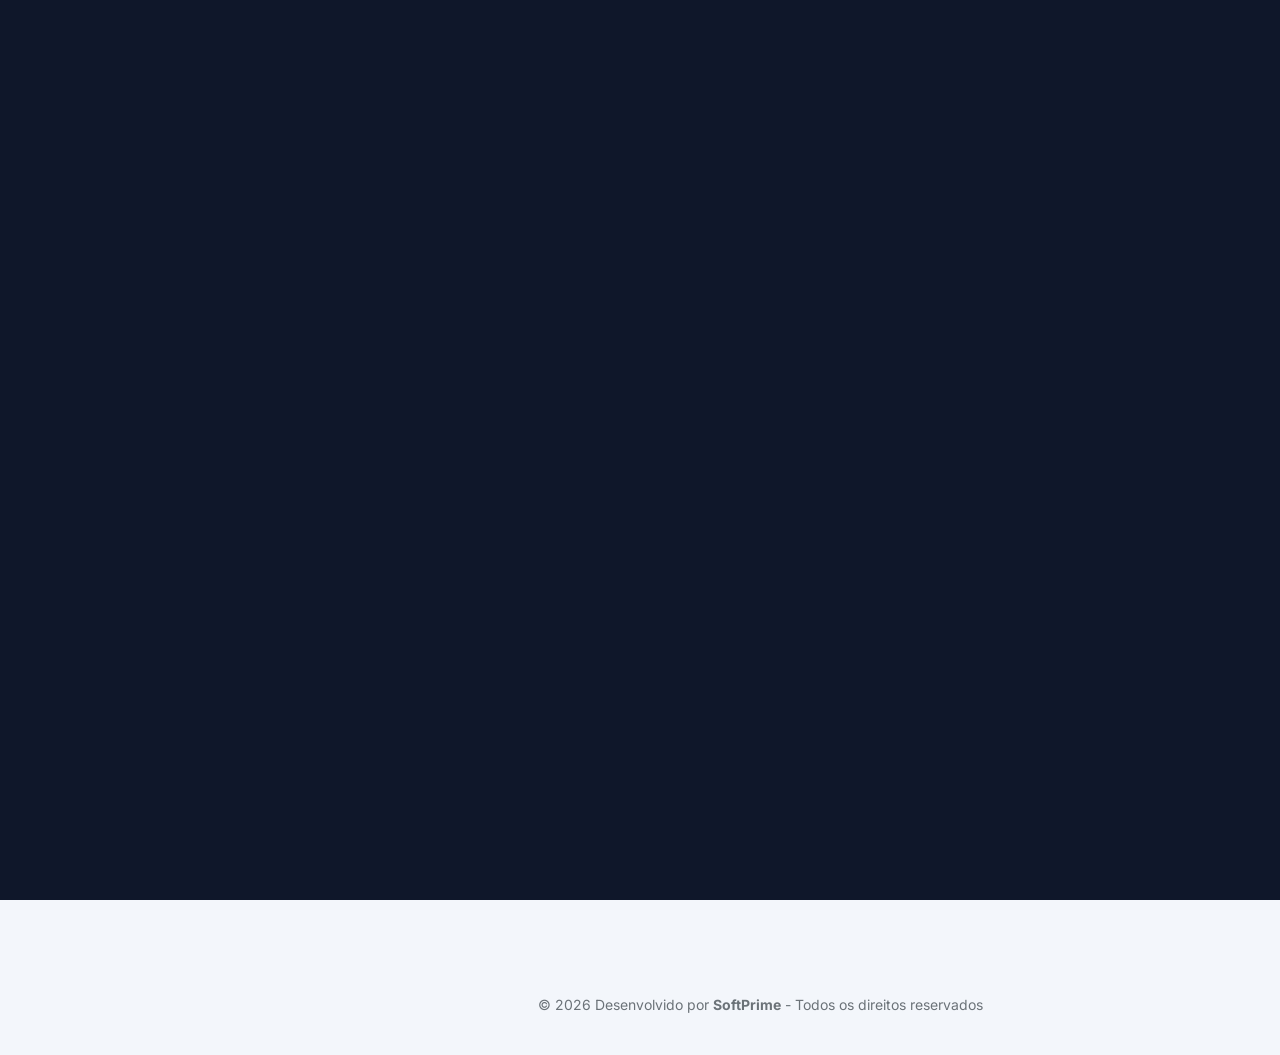
==== commit 3874219a: "fix: tela de bloqueio antes de verificar autenticação" ====
--- a/index.html
+++ b/index.html
@@ -10,6 +10,12 @@
   <link href="https://fonts.googleapis.com/css2?family=Inter:wght@300;400;500;600;700&display=swap" rel="stylesheet">
   <link rel="stylesheet" href="styles.css">
   <style>
+    /* Tela de bloqueio enquanto verifica autenticação */
+    #auth-guard {
+      position: fixed; inset: 0; z-index: 99999;
+      background: #0f172a;
+      display: flex; align-items: center; justify-content: center;
+    }
     /* Neutraliza qualquer background branco do styles.css na sidebar */
     nav.sidebar, .sidebar, .sidebar * { background-color: transparent; }
     nav.sidebar, .sidebar { background: #111827 !important; }
@@ -428,11 +434,13 @@
       .quotes-layout { grid-template-columns: 1fr; }
     }
     @media (max-width: 600px) {
-      .header { left: 0 !important; height: 56px; z-index: 350; }
-      .header-row { padding: 0 12px; }
-      .app-layout { padding-top: 56px; }
+      .header { left: 0 !important; right: 0 !important; height: 56px !important; z-index: 9000 !important; }
+      .header-row { padding: 0 12px; display: flex; align-items: center; justify-content: space-between; }
+      .brand { display: flex !important; }
+      .app-layout { padding-top: 56px !important; }
       .profile-btn span#userName { display: none; }
       .profile-btn { padding: 6px 10px; gap: 6px; }
+      .main-content { position: relative; z-index: 1; }
       .sidebar {
         display: flex !important;
         transform: translateX(-100%);
@@ -470,6 +478,8 @@
   </style>
 </head>
 <body>
+  <div id="auth-guard"></div>
+
 
   <!-- ========== HEADER (barra topo do conteúdo) ========== -->
   <header class="header">
@@ -737,7 +747,7 @@
 
   <!-- ========== DROPDOWN MENU PERFIL (estilo Visitech) ========== -->
   <div id="profileDropdown" style="
-    display:none; position:fixed; top:60px; right:16px; z-index:9999;
+    display:none; position:fixed; top:60px; right:16px; z-index:9998;
     background:#1f2937; border:1px solid rgba(255,255,255,0.10);
     border-radius:12px; box-shadow:0 8px 32px rgba(0,0,0,0.45);
     min-width:220px; overflow:hidden;
@@ -1147,10 +1157,17 @@
       if (!isOpen) {
         // Posiciona o dropdown alinhado abaixo do botão
         const rect = profileBtn.getBoundingClientRect();
+        const isMobile = window.innerWidth <= 600;
         profileDropdown.style.top   = (rect.bottom + 8) + 'px';
-        profileDropdown.style.right = (window.innerWidth - rect.right) + 'px';
-        profileDropdown.style.left  = 'auto';
-        profileDropdown.style.width = rect.width + 'px';
+        if (isMobile) {
+          profileDropdown.style.right = '12px';
+          profileDropdown.style.left  = 'auto';
+          profileDropdown.style.width = '200px';
+        } else {
+          profileDropdown.style.right = (window.innerWidth - rect.right) + 'px';
+          profileDropdown.style.left  = 'auto';
+          profileDropdown.style.width = Math.max(rect.width, 220) + 'px';
+        }
         // Preenche dados no dropdown
         const auth = window.authManager;
         if (auth && auth.currentUser) {
